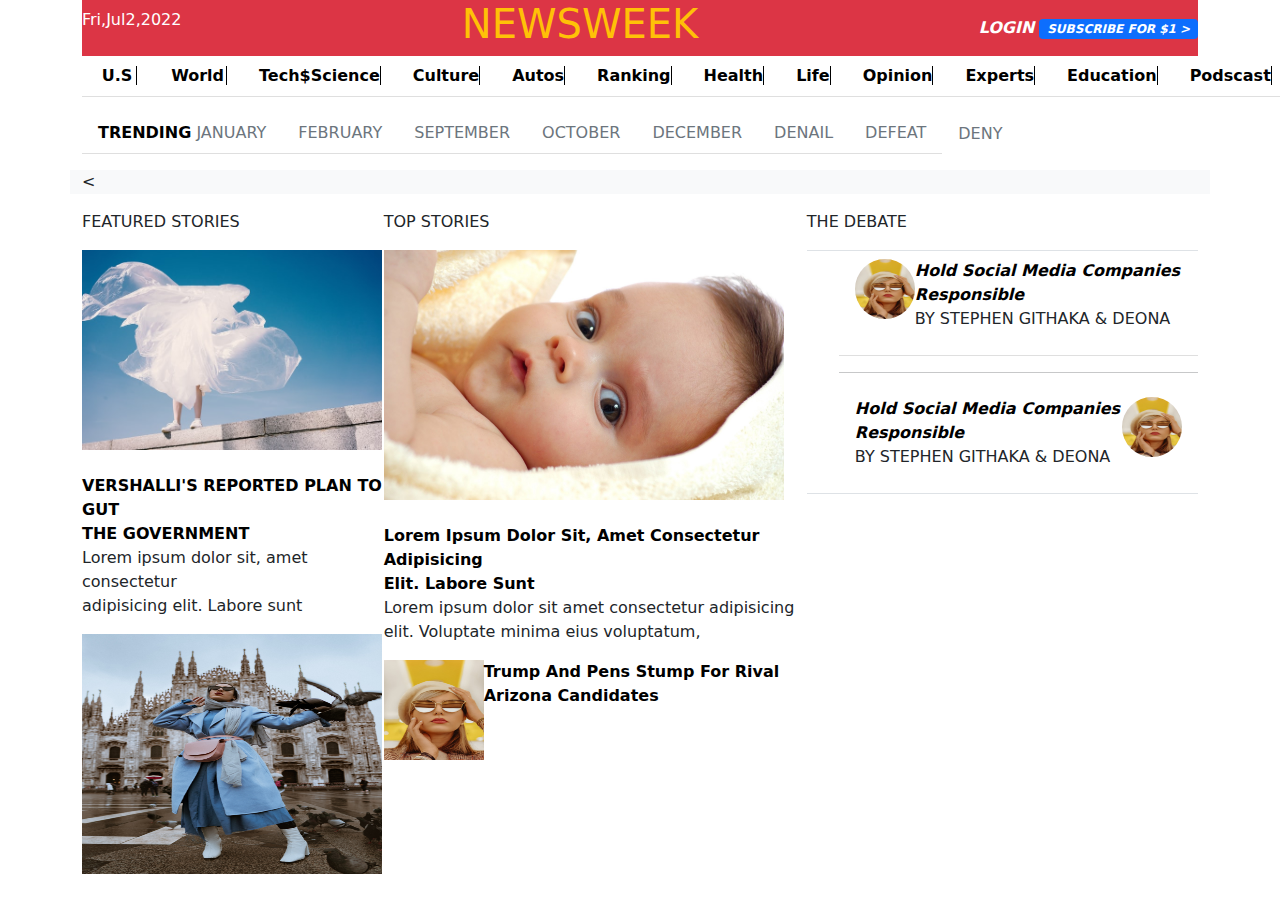
==== bootstrap-5.1.3-dist/index2.html @ 2b14d850 "the newsweek site" ====
<!DOCTYPE html>
<html lang="en">
<head>
    <meta charset="UTF-8">
    <meta http-equiv="X-UA-Compatible" content="IE=edge">
    <meta name="viewport" content="width=device-width, initial-scale=1.0">
    <link rel="stylesheet" href="/bootstrap-5.1.3-dist/css/bootstrap.min.css">
    <link rel="stylesheet" href="/bootstrap-5.1.3-dist/index2.css">
    <title>Document</title>

</head>
<body class="container">

    <div class=" d-flex justify-content-between bg-danger align-items-center h-25 ">   
       <div>   
           <p class="text-white fs-p1">Fri,Jul2,2022</p>
       </div> 
      <div class="text-warning"> <h1 > NEWSWEEK</h1>  </div> 
       <div><a class="text-decoration-none text-white fst-italic fw-bold" href="#">LOGIN</a>
       <SPan class="badge bg-primary fw-bold fst-italic fs-7">SUBSCRIBE FOR $1 ></SPan> </div>
    </div> 
    </div>
    <div class="row">
        <ul class="d-flex list-group-flush">
            <li class="list-group-item">  <a class="text-decoration-none fw-bold text-black " href="" style="border-right: 1px solid; padding: 0 .1cm;" >U.S</a></li>
            <li class="list-group-item"> <a class="text-decoration-none fw-bold text-black"  href=""style="border-right: 1px solid; border: left 1px; padding: 0 2px;" > World</a> </li>
            <li class="list-group-item"><a class="text-decoration-none fw-bold text-black"  href=""style="border-right: 1px solid; border-left:2px solid padding: 0 2cm;" >Tech$Science</a>  </li>
            <li class="list-group-item"> <a class="text-decoration-none fw-bold text-black"  href="" style="border-right: 1px solid; border-left:1px padding: 0 .2cm;"> Culture</a></li>
            <li class="list-group-item"><a class="text-decoration-none fw-bold text-black"  href=""style="border-right: 1px solid;border-left:1px padding: 0 .1cm;" >Autos</a>  </li>
            <li class="list-group-item"> <a class="text-decoration-none fw-bold text-black"  href=""style="border-right: 1px solid; border-left:1px padding: 0 .1cm;" >Ranking</a>  </li>
            <li class="list-group-item"> <a class="text-decoration-none fw-bold text-black"  href="" style="border-right: 1px solid; border-left:1px padding: 0 .1cm;"> Health</a></li>
            <li class="list-group-item"> <a class="text-decoration-none fw-bold text-black"  href=""style="border-right: 1px solid; border-left:1px padding: 0 .1cm;" > Life</a> </li>
            <li class="list-group-item"><a class="text-decoration-none fw-bold text-black"  href="" style="border-right: 1px solid; border-left:1px padding: 0 .1cm;" > Opinion</a> </li>
            <li class="list-group-item"><a class="text-decoration-none fw-bold text-black"  href="" style="border-right: 1px solid;border-left:1px padding: 0 .1cm;" > Experts</a> </li>
            <li class="list-group-item"><a class="text-decoration-none fw-bold text-black"  href="" style="border-right: 1px solid; border-left:1px padding: 0 .1cm;" >Education</a>  </li>
            <li class="list-group-item"> <a class="text-decoration-none fw-bold text-black"  href="" style="border-right: 1px solid; border-left:1px padding: 0 .1cm;" > Podscast</a></li>
            <li class="list-group-item"><a class="text-decoration-none fw-bold text-black"  href="" style="border-right: 1px solid; border-left:1px padding: 0 .1cm;" >Vantage</a>  </li>
        </ul>
    </div>
    <div class="row">
        <ul class="d-flex list-group-flush justify-content-start align-items-center">
            <li class="list-group-item" ><span class="text-black fw-bold text-end">TRENDING</span><a class=" text-decoration-none text-secondary" href=""> 
                 JANUARY</a></li>
            <li class="list-group-item"> <a  class=" text-decoration-none text-secondary" href=""> FEBRUARY</a></li>
            <li class="list-group-item"><a  class=" text-decoration-none text-secondary" href="">SEPTEMBER</a></li>
            <li class="list-group-item"> <a  class=" text-decoration-none text-secondary" href="">OCTOBER</a></li>
            <li class="list-group-item"> <a  class=" text-decoration-none text-secondary" href="">DECEMBER</a></li>
            <li class="list-group-item"> <a  class=" text-decoration-none text-secondary" href="">DENAIL</a></li>
            <li class="list-group-item"> <a  class=" text-decoration-none text-secondary" href="">DEFEAT</a></li>
            <li class="list-group-item"> <a  class=" text-decoration-none text-secondary" href="">DENY</a></li>
        </ul>
       <p class="bg-light">  < </p>
    </div>  
 <div class="d-flex justify-content-evenly align-items-start">
<div >
    <p>FEATURED STORIES </p>
    <div> <img src="/karina-tess-H14pfhlfr24-unsplash.jpg" alt="" class="image-fluid" width="300px"></div>
   <div>
       <br>
       <a class="text-decoration-none text-black fw-bold   " href="">VERSHALLI'S REPORTED PLAN TO GUT <br> THE GOVERNMENT</a>
   <br>
   <p>Lorem ipsum dolor sit, amet consectetur <br> adipisicing elit. Labore sunt </p>
    </div>
    <div>
        <img src="/alexi-romano-CCx6Fz_CmOI-unsplash.jpg" alt=""  class="image-fluid" width="300px"  height="240px" >
    </div>

</div>
<div class="animation-slide-up">
    <p>TOP STORIES</p>
 <div><img src="/R.jpg" alt="" class="image-fluid" width="400px" height="30%" ></div>
 <br>   
 <div>
    <a class="text-decoration-none text-black fw-bolder  " href="">Lorem Ipsum Dolor Sit, Amet Consectetur  Adipisicing <br> Elit. Labore Sunt</a>
    <p>Lorem ipsum dolor sit amet consectetur adipisicing <br> elit. Voluptate minima eius voluptatum,</p>
    </div>
    <div >
        <div><img src="/omid-armin-PmB5Uo9dUk4-unsplash.jpg" alt="" class="image-fluid float-start"width="100px" height="100px"></div>
        <div>
            <a class="text-decoration-none fw-bold text-black text-capitalize  text-end" href="">trump and pens stump for rival arizona candidates</a>
        </div>
    </div>
</div>
<div>
    <p>THE DEBATE</p>
    <div >
        <ul class=" list-group-flush border-top border-bottom">
            <li class="list-group-item">
                <div>
                <img src="/omid-armin-PmB5Uo9dUk4-unsplash.jpg" alt="" 
                class="image-fluid rounded-circle float-start" width="60px" height="60px">
            </div>
        <div>
                    <a class="  text-decoration-none text-black fw-bold fst-italic text-end  " href="">Hold Social Media Companies Responsible</a>
            <p>BY STEPHEN GITHAKA & DEONA </p>
             </div>
    </li>
    <hr>
    <li class="list-group-item">
        <div>
            <img src="/omid-armin-PmB5Uo9dUk4-unsplash.jpg" alt="" 
            class="image-fluid rounded-circle float-end" width="60px" height="60px">
        </div>
    <div>
      <a class="  text-decoration-none text-black fw-bold fst-italic text-start " href="">Hold Social Media Companies Responsible</a>
        <p>BY STEPHEN GITHAKA & DEONA </p>
        </div>
    </li>
        </ul> 
    </div>
</div>
    </div>
</body>
</html>
---- bootstrap-5.1.3-dist/index2.css ----

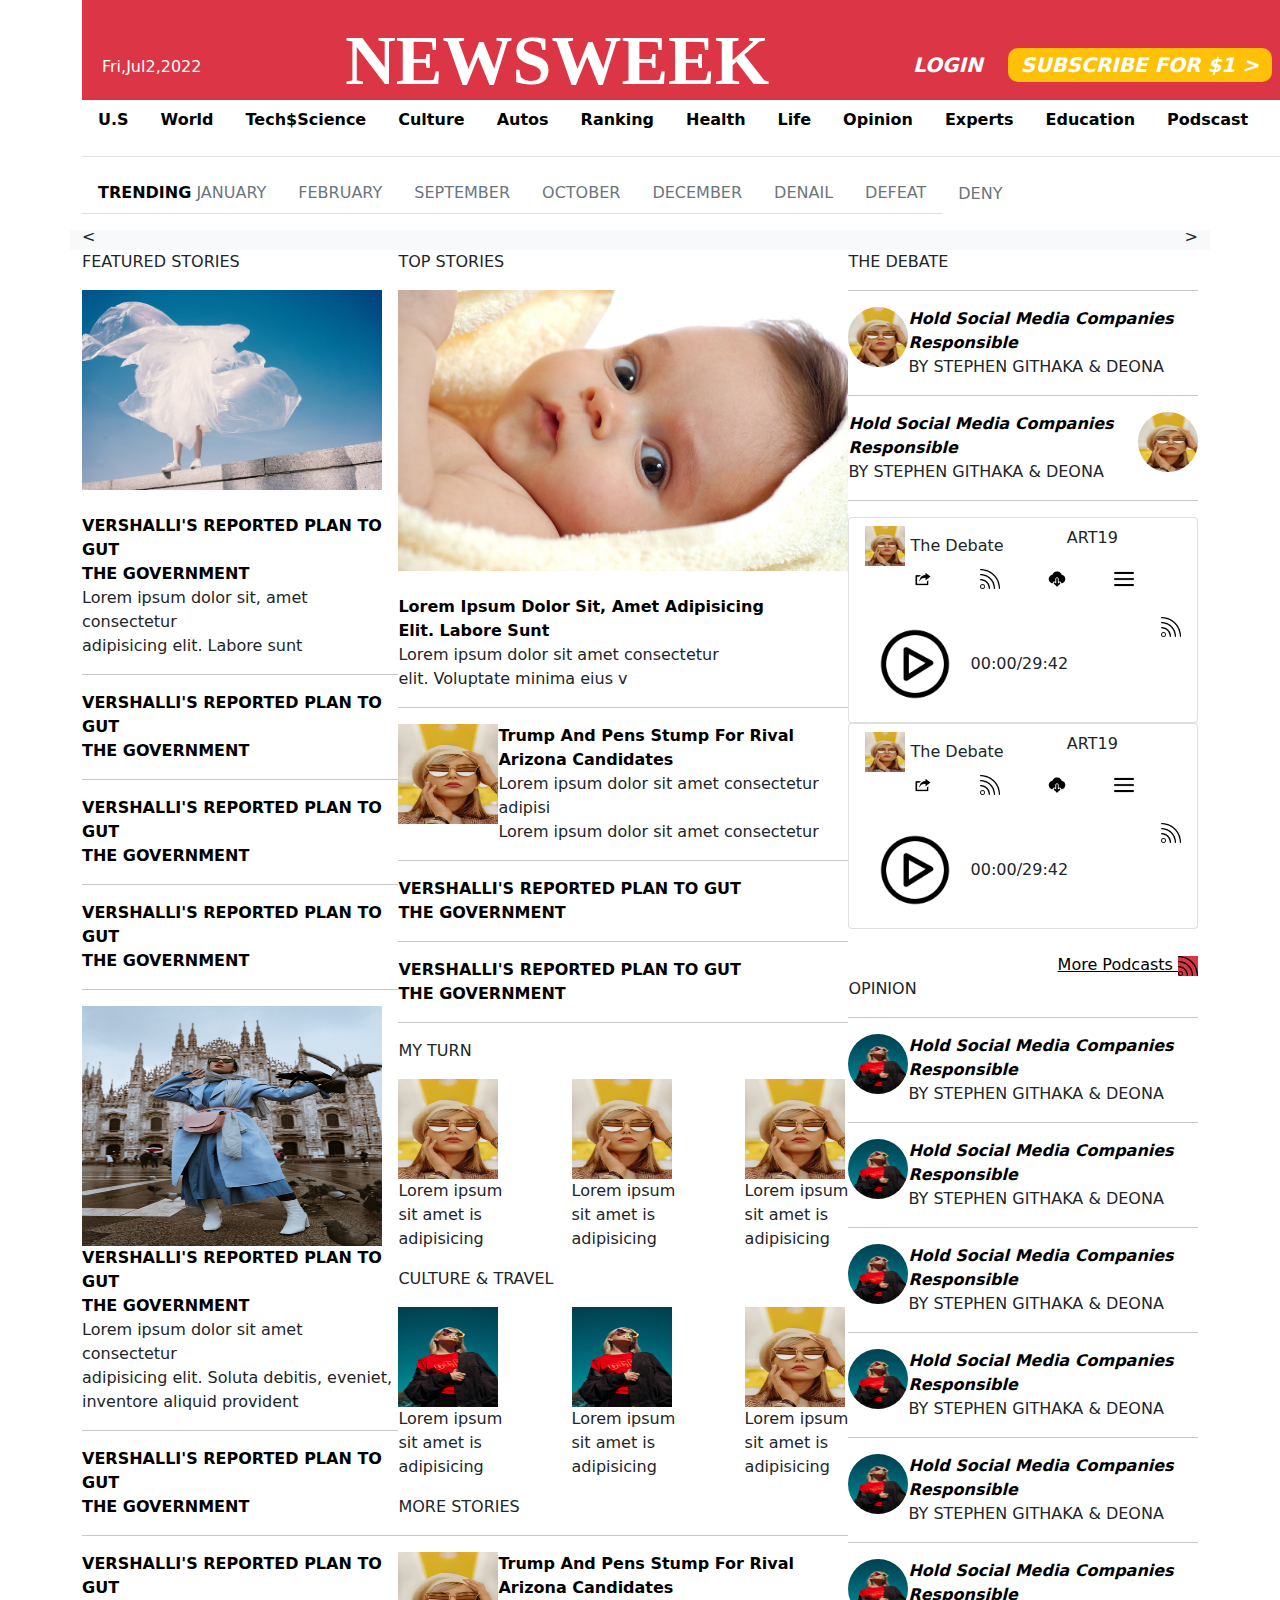
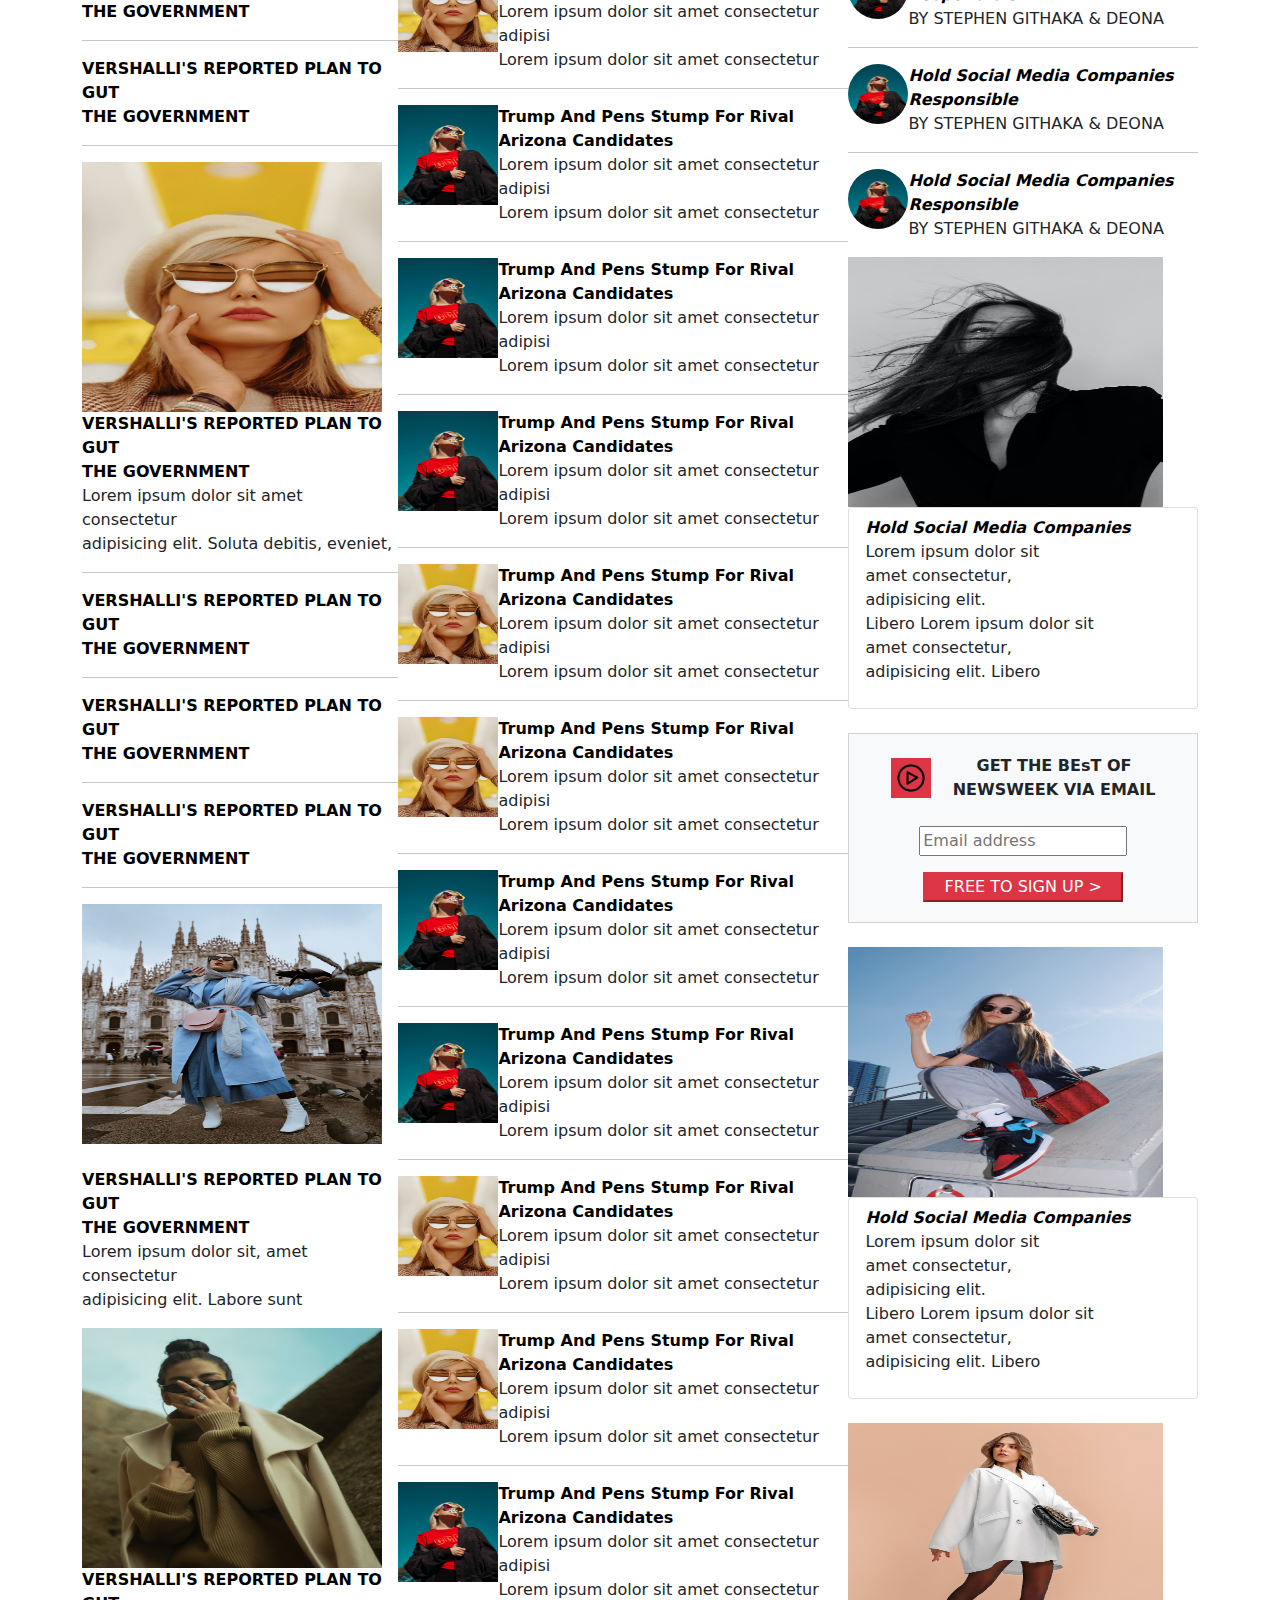
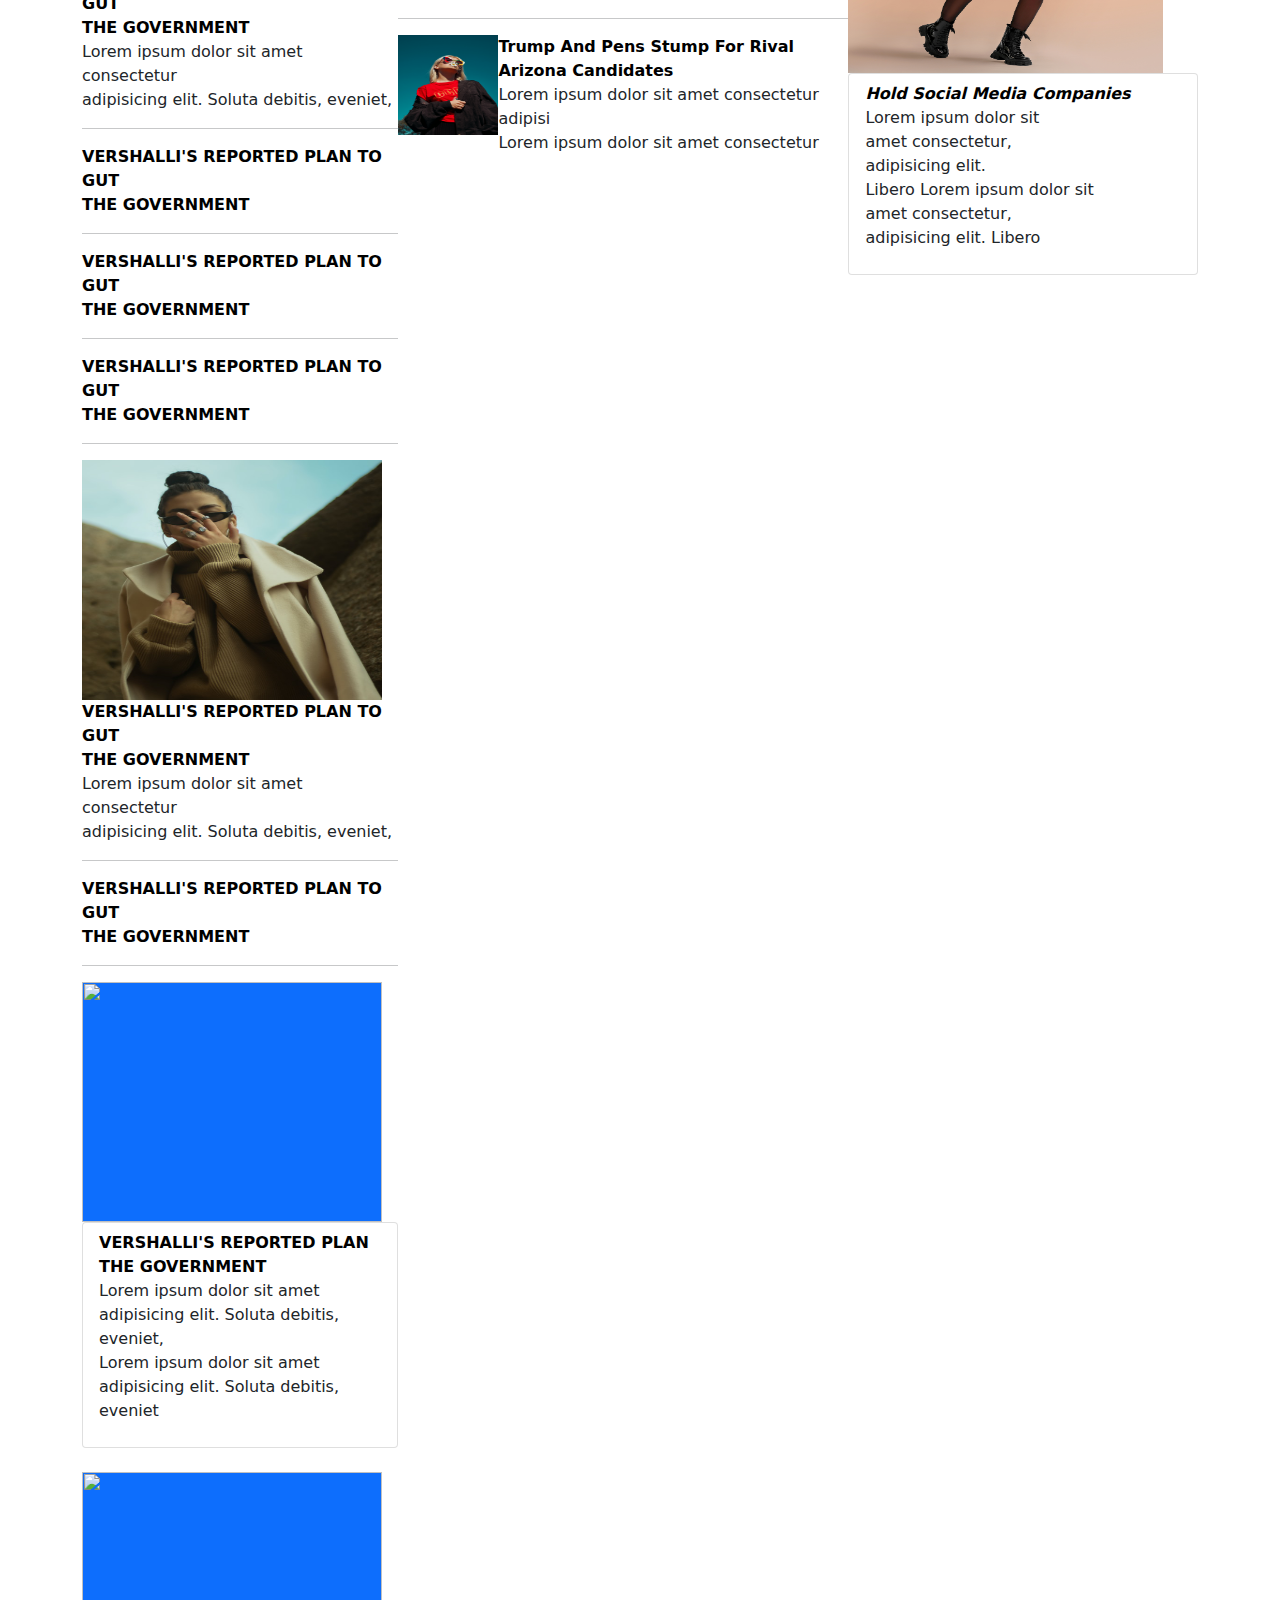
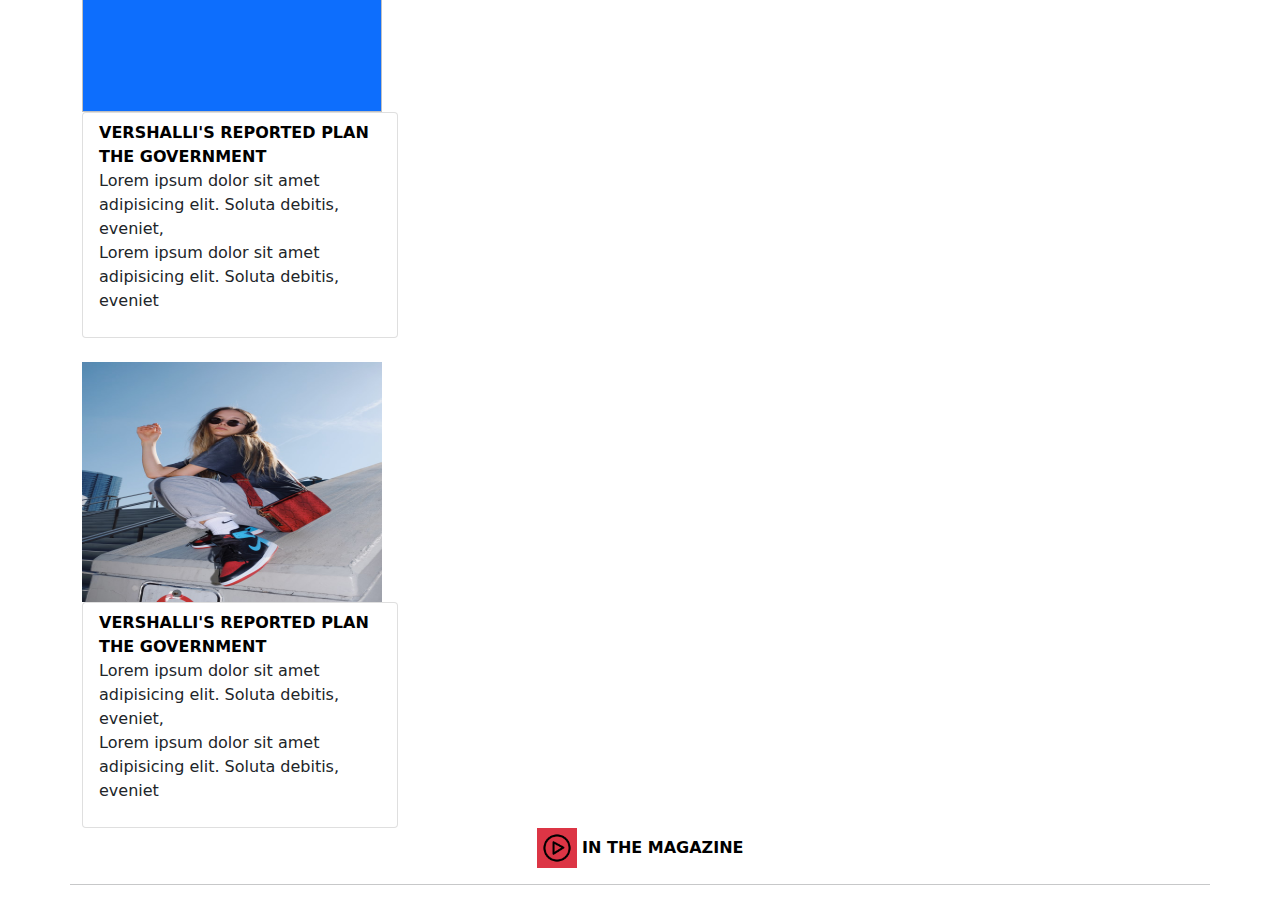
==== commit 47d9432e: "a news week website" ====
--- a/bootstrap-5.1.3-dist/index2.html
+++ b/bootstrap-5.1.3-dist/index2.html
@@ -11,30 +11,32 @@
 </head>
 <body class="container">
 
-    <div class=" d-flex justify-content-between bg-danger align-items-center h-25 ">   
-       <div>   
-           <p class="text-white fs-p1">Fri,Jul2,2022</p>
+    <div class=" d-flex justify-content-between bg-danger align-items-center sticky-top" style=" height: 100px;  padding-top: 30px; padding-right: 20px; padding-left: 20px; width: 1210px;">   
+       <div >   
+           <p class="text-white fs-p1" style="padding-top: 20px;">Fri,Jul2,2022 </p>
        </div> 
-      <div class="text-warning"> <h1 > NEWSWEEK</h1>  </div> 
-       <div><a class="text-decoration-none text-white fst-italic fw-bold" href="#">LOGIN</a>
-       <SPan class="badge bg-primary fw-bold fst-italic fs-7">SUBSCRIBE FOR $1 ></SPan> </div>
+      <div class="text-white "   > <h1 style="font-size: 70px; font-family:'Times New Roman', Times, serif;font-weight:bolder; " > NEWSWEEK</h1>  </div> 
+       <div><a class="text-decoration-none text-white fst-italic fw-bold"  style="padding-right: 20px; font-size: 20px;" href="#">LOGIN</a>
+       <SPan class="badge bg-warning fw-bold fst-italic fs-7" style="border-radius: 10px; font-size: 20px;"  >SUBSCRIBE FOR $1  ></SPan> </div>
     </div> 
     </div>
     <div class="row">
         <ul class="d-flex list-group-flush">
-            <li class="list-group-item">  <a class="text-decoration-none fw-bold text-black " href="" style="border-right: 1px solid; padding: 0 .1cm;" >U.S</a></li>
-            <li class="list-group-item"> <a class="text-decoration-none fw-bold text-black"  href=""style="border-right: 1px solid; border: left 1px; padding: 0 2px;" > World</a> </li>
-            <li class="list-group-item"><a class="text-decoration-none fw-bold text-black"  href=""style="border-right: 1px solid; border-left:2px solid padding: 0 2cm;" >Tech$Science</a>  </li>
-            <li class="list-group-item"> <a class="text-decoration-none fw-bold text-black"  href="" style="border-right: 1px solid; border-left:1px padding: 0 .2cm;"> Culture</a></li>
-            <li class="list-group-item"><a class="text-decoration-none fw-bold text-black"  href=""style="border-right: 1px solid;border-left:1px padding: 0 .1cm;" >Autos</a>  </li>
-            <li class="list-group-item"> <a class="text-decoration-none fw-bold text-black"  href=""style="border-right: 1px solid; border-left:1px padding: 0 .1cm;" >Ranking</a>  </li>
-            <li class="list-group-item"> <a class="text-decoration-none fw-bold text-black"  href="" style="border-right: 1px solid; border-left:1px padding: 0 .1cm;"> Health</a></li>
-            <li class="list-group-item"> <a class="text-decoration-none fw-bold text-black"  href=""style="border-right: 1px solid; border-left:1px padding: 0 .1cm;" > Life</a> </li>
-            <li class="list-group-item"><a class="text-decoration-none fw-bold text-black"  href="" style="border-right: 1px solid; border-left:1px padding: 0 .1cm;" > Opinion</a> </li>
-            <li class="list-group-item"><a class="text-decoration-none fw-bold text-black"  href="" style="border-right: 1px solid;border-left:1px padding: 0 .1cm;" > Experts</a> </li>
-            <li class="list-group-item"><a class="text-decoration-none fw-bold text-black"  href="" style="border-right: 1px solid; border-left:1px padding: 0 .1cm;" >Education</a>  </li>
-            <li class="list-group-item"> <a class="text-decoration-none fw-bold text-black"  href="" style="border-right: 1px solid; border-left:1px padding: 0 .1cm;" > Podscast</a></li>
-            <li class="list-group-item"><a class="text-decoration-none fw-bold text-black"  href="" style="border-right: 1px solid; border-left:1px padding: 0 .1cm;" >Vantage</a>  </li>
+            <li class="list-group-item">  <a class="text-decoration-none fw-bold text-black " href="" >U.S</a></li>
+            <li class="list-group-item"> <a class="text-decoration-none fw-bold text-black"  href="" > World </a> </li>
+            <li class="list-group-item"><a class="text-decoration-none fw-bold text-black"  href="" >Tech$Science</a>  </li>
+            <li class="list-group-item"> <a class="text-decoration-none fw-bold text-black"  href=""> Culture</a></li>
+            <li class="list-group-item"><a class="text-decoration-none fw-bold text-black"  href="">Autos</a>  </li>
+            <li class="list-group-item"> <a class="text-decoration-none fw-bold text-black"  href="">Ranking</a>  </li>
+            <li class="list-group-item"> <a class="text-decoration-none fw-bold text-black"  href="" > Health</a></li>
+            <li class="list-group-item"> <a class="text-decoration-none fw-bold text-black"  href=""> Life</a> </li>
+            <li class="list-group-item"><a class="text-decoration-none fw-bold text-black"  href=""> Opinion</a> </li>
+            <li class="list-group-item"><a class="text-decoration-none fw-bold text-black"  href=""> Experts</a> </li>
+            <li class="list-group-item"><a class="text-decoration-none fw-bold text-black"  href="">Education</a>  </li>
+            <li class="list-group-item"> <a class="text-decoration-none fw-bold text-black"  href="" > Podscast</a></li>
+            <li class="list-group-item"><a class="text-decoration-none fw-bold text-black"  href="">Vantage</a>  </li>
+        <li  class="list-group-item"> <p>Search </p> </li>
+        <li> <img src="" alt=""> </li>
         </ul>
     </div>
     <div class="row">
@@ -49,9 +51,12 @@
             <li class="list-group-item"> <a  class=" text-decoration-none text-secondary" href="">DEFEAT</a></li>
             <li class="list-group-item"> <a  class=" text-decoration-none text-secondary" href="">DENY</a></li>
         </ul>
-       <p class="bg-light">  < </p>
-    </div>  
- <div class="d-flex justify-content-evenly align-items-start">
+        <div  class="bg-light d-flex justify-content-between align-items-center" style="height: 20px; padding-top: 10px;">
+            <p>  < </p>
+            <p> > </p>
+        </div>
+        
+ <div class="d-flex justify-content-between align-items-start" style="width: 1210px;">
 <div >
     <p>FEATURED STORIES </p>
     <div> <img src="/karina-tess-H14pfhlfr24-unsplash.jpg" alt="" class="image-fluid" width="300px"></div>
@@ -61,43 +66,301 @@
    <br>
    <p>Lorem ipsum dolor sit, amet consectetur <br> adipisicing elit. Labore sunt </p>
     </div>
+    
+    <div>
+       <hr> <a class="text-decoration-none text-black fw-bold   " href="">VERSHALLI'S REPORTED PLAN TO GUT <br> THE GOVERNMENT</a><br><hr>
+        <a class="text-decoration-none text-black fw-bold   " href="">VERSHALLI'S REPORTED PLAN TO GUT <br> THE GOVERNMENT</a><br><hr>
+        <a class="text-decoration-none text-black fw-bold   " href="">VERSHALLI'S REPORTED PLAN TO GUT <br> THE GOVERNMENT</a><hr>
+ </div>
     <div>
         <img src="/alexi-romano-CCx6Fz_CmOI-unsplash.jpg" alt=""  class="image-fluid" width="300px"  height="240px" >
-    </div>
-
-</div>
+     <br>
+     
+ <a class="text-decoration-none text-black fw-bold text-capitalize   " href="">VERSHALLI'S REPORTED PLAN TO GUT <br> THE GOVERNMENT</a>
+     
+ <p>Lorem ipsum dolor sit amet consectetur <br>  adipisicing elit. Soluta
+     debitis, eveniet, <br> inventore aliquid provident  </p><hr>
+     <a class="text-decoration-none text-black fw-bold text-capitalize   " href="">VERSHALLI'S REPORTED PLAN TO GUT <br> THE GOVERNMENT</a> <hr>
+     <a class="text-decoration-none text-black fw-bold text-capitalize   " href="">VERSHALLI'S REPORTED PLAN TO GUT <br> THE GOVERNMENT</a><hr>
+     <a class="text-decoration-none text-black fw-bold text-capitalize   " href="">VERSHALLI'S REPORTED PLAN TO GUT <br> THE GOVERNMENT</a><hr>
+     </div>
+     <div>
+        <img  src="/omid-armin-PmB5Uo9dUk4-unsplash.jpg" alt="" width="300px" height="250px"> 
+        <br>
+     
+        <a class="text-decoration-none text-black fw-bold text-capitalize   " href="">VERSHALLI'S REPORTED PLAN TO GUT <br> THE GOVERNMENT</a>
+            
+        <p>Lorem ipsum dolor sit amet consectetur <br>  adipisicing elit. Soluta
+            debitis, eveniet,</p><hr>
+            <a class="text-decoration-none text-black fw-bold text-capitalize   " href="">VERSHALLI'S REPORTED PLAN TO GUT <br> THE GOVERNMENT</a> <hr>
+            <a class="text-decoration-none text-black fw-bold text-capitalize   " href="">VERSHALLI'S REPORTED PLAN TO GUT <br> THE GOVERNMENT</a><hr>
+            <a class="text-decoration-none text-black fw-bold text-capitalize   " href="">VERSHALLI'S REPORTED PLAN TO GUT <br> THE GOVERNMENT</a><hr>
+            </div>
+            <div>
+                <img src="/alexi-romano-CCx6Fz_CmOI-unsplash.jpg" alt=""  class="image-fluid" width="300px"  height="240px" >
+                <div>
+                    <br>
+                    <a class="text-decoration-none text-black fw-bold   " href="">VERSHALLI'S REPORTED PLAN TO GUT <br> THE GOVERNMENT</a>
+                <br>
+                <p>Lorem ipsum dolor sit, amet consectetur <br> adipisicing elit. Labore sunt </p>
+                 </div>
+                <div>
+                 <img src="/mohamadreza-khashai-ziubUDopHmc-unsplash.jpg" alt=""  class="image-fluid" width="300px"  height="240px" >
+                 <br>
+     
+                 <a class="text-decoration-none text-black fw-bold text-capitalize   " href="">VERSHALLI'S REPORTED PLAN TO GUT <br> THE GOVERNMENT</a>
+                     
+                 <p>Lorem ipsum dolor sit amet consectetur <br>  adipisicing elit. Soluta
+                     debitis, eveniet,</p><hr>
+                     <a class="text-decoration-none text-black fw-bold text-capitalize   " href="">VERSHALLI'S REPORTED PLAN TO GUT <br> THE GOVERNMENT</a> <hr>
+                     <a class="text-decoration-none text-black fw-bold text-capitalize   " href="">VERSHALLI'S REPORTED PLAN TO GUT <br> THE GOVERNMENT</a><hr>
+                     <a class="text-decoration-none text-black fw-bold text-capitalize   " href="">VERSHALLI'S REPORTED PLAN TO GUT <br> THE GOVERNMENT</a><hr>
+                     
+                </div>
+                <img src="/mohamadreza-khashai-ziubUDopHmc-unsplash.jpg" alt=""  class="image-fluid" width="300px"  height="240px" >
+                <br>
+    
+                <a class="text-decoration-none text-black fw-bold text-capitalize   " href="">VERSHALLI'S REPORTED PLAN TO GUT <br> THE GOVERNMENT</a>
+                    
+                <p>Lorem ipsum dolor sit amet consectetur <br>  adipisicing elit. Soluta
+                    debitis, eveniet,</p><hr>
+                    <a class="text-decoration-none text-black fw-bold text-capitalize   " href="">VERSHALLI'S REPORTED PLAN TO GUT <br> THE GOVERNMENT</a> <hr>
+                 
+                    <div>
+                        <img class="bg-primary" src="/alexandru-zdrobau-juESZxMhtXk-unsplash.jpg" alt=""width="300px" height="240px">
+                      <ul class="list-group">
+                          <li  class="list-group-item">
+                            <a class="text-decoration-none text-black fw-bold text-capitalize   " href="">VERSHALLI'S REPORTED PLAN <br> THE GOVERNMENT</a>
+                    
+                <p>Lorem ipsum dolor sit amet  <br>  adipisicing elit. Soluta
+                    debitis, eveniet,
+                   <br>   Lorem ipsum dolor sit amet <br>  adipisicing elit. Soluta
+                    debitis, eveniet</p>
+                   
+                        </li>
+                    </ul> 
+                        
+                    </div> <br>
+                    <div>
+                        <img class="bg-primary" src="" alt=""width="300px" height="240px">
+                      <ul class="list-group">
+                          <li  class="list-group-item">
+                            <a class="text-decoration-none text-black fw-bold text-capitalize   " href="">VERSHALLI'S REPORTED PLAN <br> THE GOVERNMENT</a>
+                    
+                <p>Lorem ipsum dolor sit amet  <br>  adipisicing elit. Soluta
+                    debitis, eveniet,
+                   <br>   Lorem ipsum dolor sit amet <br>  adipisicing elit. Soluta
+                    debitis, eveniet</p>
+                   
+                        </li>
+                    </ul> 
+                         </div><br>
+                         <div>
+                            <img class="image-fluid" src="/mike-von-YsiSAp3ccvk-unsplash.jpg" alt=""width="300px" height="240px">
+                          <ul class="list-group">
+                              <li  class="list-group-item">
+                                <a class="text-decoration-none text-black fw-bold text-capitalize   " href="">VERSHALLI'S REPORTED PLAN <br> THE GOVERNMENT</a>
+                        
+                    <p>Lorem ipsum dolor sit amet  <br>  adipisicing elit. Soluta
+                        debitis, eveniet,
+                       <br>   Lorem ipsum dolor sit amet <br>  adipisicing elit. Soluta
+                        debitis, eveniet</p>
+                       
+                            </li>
+                        </ul> 
+                             </div>
+
+
+    </div>
+</div>
+
 <div class="animation-slide-up">
     <p>TOP STORIES</p>
- <div><img src="/R.jpg" alt="" class="image-fluid" width="400px" height="30%" ></div>
+ <div><img src="/R.jpg" alt="" class="image-fluid" width="450px" height="30%" ></div>
  <br>   
  <div>
-    <a class="text-decoration-none text-black fw-bolder  " href="">Lorem Ipsum Dolor Sit, Amet Consectetur  Adipisicing <br> Elit. Labore Sunt</a>
-    <p>Lorem ipsum dolor sit amet consectetur adipisicing <br> elit. Voluptate minima eius voluptatum,</p>
-    </div>
-    <div >
+    <a class="text-decoration-none text-black fw-bolder  " href="">Lorem Ipsum Dolor Sit, Amet  Adipisicing <br> Elit. Labore Sunt</a>
+    <p>Lorem ipsum dolor sit amet consectetur  <br> elit. Voluptate minima eius v</p>
+    <hr>
+</div>
+    <div>
         <div><img src="/omid-armin-PmB5Uo9dUk4-unsplash.jpg" alt="" class="image-fluid float-start"width="100px" height="100px"></div>
         <div>
             <a class="text-decoration-none fw-bold text-black text-capitalize  text-end" href="">trump and pens stump for rival arizona candidates</a>
-        </div>
-    </div>
+        
+        <p>Lorem ipsum dolor sit amet consectetur adipisi <br> Lorem ipsum dolor sit amet consectetur </p>
+    </div>
+    </div>
+    <div>
+        <hr> <a class="text-decoration-none text-black fw-bold   " href="">VERSHALLI'S REPORTED PLAN TO GUT <br> THE GOVERNMENT</a>
+        <hr> <a class="text-decoration-none text-black fw-bold " href="">VERSHALLI'S REPORTED PLAN TO GUT <br> THE GOVERNMENT</a> <hr>
+   
+    </div>
+    <div>
+<p>MY TURN</p>
+<div class="d-flex justify-content-between align-items-center">
+<div>
+    <img src="/omid-armin-PmB5Uo9dUk4-unsplash.jpg" alt="" width="100px" height="100px">
+    <p>Lorem ipsum  <br> sit amet is <br> adipisicing</p>
+</div>
+<div>
+    <img src="/omid-armin-PmB5Uo9dUk4-unsplash.jpg" alt=""width="100px" height="100px">
+    <p>Lorem ipsum  <br> sit amet is <br> adipisicing</p>
+</div>
+<div><img src="/omid-armin-PmB5Uo9dUk4-unsplash.jpg" alt="" width="100px" height="100px">
+    <p>Lorem ipsum <br>  sit amet is <br> adipisicing</p>
+</div>
+</div>
+    </div>
+    <div>
+        <p> CULTURE & TRAVEL</p>
+        <div class="d-flex justify-content-between align-items-center">
+        <div>
+            <img src="/katsiaryna-endruszkiewicz-BteCp6aq4GI-unsplash.jpg" alt="" width="100px" height="100px">
+            <p>Lorem ipsum  <br> sit amet is <br> adipisicing</p>
+        </div>
+        <div>
+            <img src="/katsiaryna-endruszkiewicz-BteCp6aq4GI-unsplash.jpg" alt=""width="100px" height="100px">
+            <p>Lorem ipsum  <br> sit amet is <br> adipisicing</p>
+        </div>
+        <div><img src="/omid-armin-PmB5Uo9dUk4-unsplash.jpg" alt="" width="100px" height="100px">
+            <p>Lorem ipsum <br>  sit amet is <br> adipisicing</p>
+        </div>
+        </div>
+        <div>
+            <p>MORE STORIES</p>
+<hr>
+            <div>
+                <div><img src="/omid-armin-PmB5Uo9dUk4-unsplash.jpg" alt="" class="image-fluid float-start"width="100px" height="100px"></div>
+                <div>
+                    <a class="text-decoration-none fw-bold text-black text-capitalize  text-end" href="">trump and pens stump for rival arizona candidates</a>
+                
+                <p>Lorem ipsum dolor sit amet consectetur adipisi <br> Lorem ipsum dolor sit amet consectetur </p>
+            </div>
+            </div>
+            <hr>
+            <div>
+                <div><img src="/katsiaryna-endruszkiewicz-BteCp6aq4GI-unsplash.jpg" alt="" class="image-fluid float-start"width="100px" height="100px"></div>
+                <div>
+                    <a class="text-decoration-none fw-bold text-black text-capitalize  text-end" href="">trump and pens stump for rival arizona candidates</a>
+                
+                <p>Lorem ipsum dolor sit amet consectetur adipisi <br> Lorem ipsum dolor sit amet consectetur </p>
+            </div>
+           </div>
+           <hr>
+           <div>
+               <div><img src="/katsiaryna-endruszkiewicz-BteCp6aq4GI-unsplash.jpg" alt="" class="image-fluid float-start"width="100px" height="100px"></div>
+               <div>
+                   <a class="text-decoration-none fw-bold text-black text-capitalize  text-end" href="">trump and pens stump for rival arizona candidates</a>
+               
+               <p>Lorem ipsum dolor sit amet consectetur adipisi <br> Lorem ipsum dolor sit amet consectetur </p>
+           </div>
+           </div>
+           <hr>
+           <div>
+               <div><img src="/katsiaryna-endruszkiewicz-BteCp6aq4GI-unsplash.jpg" alt="" class="image-fluid float-start"width="100px" height="100px"></div>
+               <div>
+                   <a class="text-decoration-none fw-bold text-black text-capitalize  text-end" href="">trump and pens stump for rival arizona candidates</a>
+               
+               <p>Lorem ipsum dolor sit amet consectetur adipisi <br> Lorem ipsum dolor sit amet consectetur </p>
+           </div>
+           </div>
+
+
+           <hr>
+            <div>
+                <div><img src="/omid-armin-PmB5Uo9dUk4-unsplash.jpg" alt="" class="image-fluid float-start"width="100px" height="100px"></div>
+                <div>
+                    <a class="text-decoration-none fw-bold text-black text-capitalize  text-end" href="">trump and pens stump for rival arizona candidates</a>
+                
+                <p>Lorem ipsum dolor sit amet consectetur adipisi <br> Lorem ipsum dolor sit amet consectetur </p>
+            </div>
+            </div>
+            <hr>
+            <div>
+                <div><img src="/omid-armin-PmB5Uo9dUk4-unsplash.jpg" alt="" class="image-fluid float-start"width="100px" height="100px"></div>
+                <div>
+                    <a class="text-decoration-none fw-bold text-black text-capitalize  text-end" href="">trump and pens stump for rival arizona candidates</a>
+                
+                <p>Lorem ipsum dolor sit amet consectetur adipisi <br> Lorem ipsum dolor sit amet consectetur </p>
+            </div>
+            <hr>
+            <div>
+                <div><img src="/katsiaryna-endruszkiewicz-BteCp6aq4GI-unsplash.jpg" alt="" class="image-fluid float-start"width="100px" height="100px"></div>
+                <div>
+                    <a class="text-decoration-none fw-bold text-black text-capitalize  text-end" href="">trump and pens stump for rival arizona candidates</a>
+                
+                <p>Lorem ipsum dolor sit amet consectetur adipisi <br> Lorem ipsum dolor sit amet consectetur </p>
+            </div>
+            </div>
+            <hr>
+            <div>
+                <div><img src="/katsiaryna-endruszkiewicz-BteCp6aq4GI-unsplash.jpg" alt="" class="image-fluid float-start"width="100px" height="100px"></div>
+                <div>
+                    <a class="text-decoration-none fw-bold text-black text-capitalize  text-end" href="">trump and pens stump for rival arizona candidates</a>
+                
+                <p>Lorem ipsum dolor sit amet consectetur adipisi <br> Lorem ipsum dolor sit amet consectetur </p>
+            </div>
+            </div>
+            <hr>
+            <div>
+                <div><img src="/omid-armin-PmB5Uo9dUk4-unsplash.jpg" alt="" class="image-fluid float-start"width="100px" height="100px"></div>
+                <div>
+                    <a class="text-decoration-none fw-bold text-black text-capitalize  text-end" href="">trump and pens stump for rival arizona candidates</a>
+                
+                <p>Lorem ipsum dolor sit amet consectetur adipisi <br> Lorem ipsum dolor sit amet consectetur </p>
+            </div>
+            </div>
+            <hr>
+            <div>
+                <div><img src="/omid-armin-PmB5Uo9dUk4-unsplash.jpg" alt="" class="image-fluid float-start"width="100px" height="100px"></div>
+                <div>
+                    <a class="text-decoration-none fw-bold text-black text-capitalize  text-end" href="">trump and pens stump for rival arizona candidates</a>
+                
+                <p>Lorem ipsum dolor sit amet consectetur adipisi <br> Lorem ipsum dolor sit amet consectetur </p>
+            </div>
+            </div>
+            <hr>
+            <div>
+                <div><img src="/katsiaryna-endruszkiewicz-BteCp6aq4GI-unsplash.jpg" alt="" class="image-fluid float-start"width="100px" height="100px"></div>
+                <div>
+                    <a class="text-decoration-none fw-bold text-black text-capitalize  text-end" href="">trump and pens stump for rival arizona candidates</a>
+                
+                <p>Lorem ipsum dolor sit amet consectetur adipisi <br> Lorem ipsum dolor sit amet consectetur </p>
+            </div>
+            </div>
+            <hr>
+            <div>
+                <div><img src="/katsiaryna-endruszkiewicz-BteCp6aq4GI-unsplash.jpg" alt="" class="image-fluid float-start"width="100px" height="100px"></div>
+                <div>
+                    <a class="text-decoration-none fw-bold text-black text-capitalize  text-end" href="">trump and pens stump for rival arizona candidates</a>
+                
+                <p>Lorem ipsum dolor sit amet consectetur adipisi <br> Lorem ipsum dolor sit amet consectetur </p>
+            </div>
+            </div>
+ </div>
+        </div>
+
+
+
+ </div>
 </div>
 <div>
     <p>THE DEBATE</p>
-    <div >
-        <ul class=" list-group-flush border-top border-bottom">
-            <li class="list-group-item">
-                <div>
+    <div>   
+                <div>
+                    <hr sieze="14">
                 <img src="/omid-armin-PmB5Uo9dUk4-unsplash.jpg" alt="" 
                 class="image-fluid rounded-circle float-start" width="60px" height="60px">
             </div>
         <div>
                     <a class="  text-decoration-none text-black fw-bold fst-italic text-end  " href="">Hold Social Media Companies Responsible</a>
             <p>BY STEPHEN GITHAKA & DEONA </p>
-             </div>
-    </li>
-    <hr>
-    <li class="list-group-item">
-        <div>
+        </div>
+        
+             <hr> 
+        
+  <div>   
             <img src="/omid-armin-PmB5Uo9dUk4-unsplash.jpg" alt="" 
             class="image-fluid rounded-circle float-end" width="60px" height="60px">
         </div>
@@ -105,10 +368,205 @@
       <a class="  text-decoration-none text-black fw-bold fst-italic text-start " href="">Hold Social Media Companies Responsible</a>
         <p>BY STEPHEN GITHAKA & DEONA </p>
         </div>
-    </li>
-        </ul> 
-    </div>
-</div>
-    </div>
+    </div>
+    <hr>
+    
+<div>
+    <ul class="list-group">
+        <li class="list-group-item">
+             <div class="d-flex justify-content-between">
+            <div>    <img  src="/omid-armin-PmB5Uo9dUk4-unsplash.jpg" width="40px" height="40px" alt="">
+                <span>The Debate</span></div>
+                <div>
+                    <P>ART19</P>
+                </div>
+                <br>
+            </div>
+            <div class="d-flex justify-content-evenly align-items-center">
+                <div><img src="/Icons/share.png" width="20px" alt=""></div>
+                <div><img src="/Icons/wifi.png" width="20px"    alt=""></div>
+                <div><img src="/Icons/download-from-cloud.png" width="20px"  alt=""></div>
+                <div><img src="/Icons/menu.png" width="20px"  alt=""></div>
+            </div>
+            <br>
+            <div>
+                <div class="float-start">    <img src="/Icons/player.png" width="100px" height="" alt="">
+                    <span class="">00:00/29:42</span></div>
+                    <div class="float-end">
+                        <P><img src="/Icons/wifi.png" width="20px" alt=""></P>
+                    </div>
+ </li>
+</ul> 
+</div>
+<div>
+        <ul class="list-group">
+            <li class="list-group-item">
+                 <div class="d-flex justify-content-between">
+                <div>    <img  src="/omid-armin-PmB5Uo9dUk4-unsplash.jpg" width="40px" height="40px" alt="">
+                    <span>The Debate</span></div>
+                    <div>
+                        <P>ART19</P>
+                    </div>
+                    <br>
+                </div>
+                <div class="d-flex justify-content-evenly align-items-center">
+                    <div><img src="/Icons/share.png" width="20px" alt=""></div>
+                    <div><img src="/Icons/wifi.png" width="20px"    alt=""></div>
+                    <div><img src="/Icons/download-from-cloud.png" width="20px"  alt=""></div>
+                    <div><img src="/Icons/menu.png" width="20px"  alt=""></div>
+                </div>
+                <br>
+                <div>
+                    <div class="float-start">    <img src="/Icons/player.png" width="100px" height="" alt="">
+                        <span class="">00:00/29:42</span></div>
+                        <div class="float-end">
+                            <P><img src="/Icons/wifi.png" width="20px" alt=""></P>
+                        </div>
+     </li>
+    </ul> 
+        </div>
+<br>
+<a  href="" class="text-black float-end"> More Podcasts  <span><img class="bg-danger" src="/Icons/wifi.png" width="20px" alt=""></span></a>
+<br>
+<div>
+    <p>OPINION</p>
+
+</div>
+<div>
+    <hr sieze="14">
+<img src="/katsiaryna-endruszkiewicz-BteCp6aq4GI-unsplash.jpg" alt="" 
+class="image-fluid rounded-circle float-start" width="60px" height="60px">
+</div>
+<div>
+    <a class="  text-decoration-none text-black fw-bold fst-italic text-end  " href="">Hold Social Media Companies Responsible</a>
+<p>BY STEPHEN GITHAKA & DEONA </p>
+</div>
+
+<div>
+    <hr sieze="14">
+<img src="/katsiaryna-endruszkiewicz-BteCp6aq4GI-unsplash.jpg" alt="" 
+class="image-fluid rounded-circle float-start" width="60px" height="60px">
+</div>
+<div>
+    <a class="  text-decoration-none text-black fw-bold fst-italic text-end  " href="">Hold Social Media Companies Responsible</a>
+<p>BY STEPHEN GITHAKA & DEONA </p>
+</div>
+<div>
+    <hr sieze="14">
+<img src="/katsiaryna-endruszkiewicz-BteCp6aq4GI-unsplash.jpg" alt="" 
+class="image-fluid rounded-circle float-start" width="60px" height="60px">
+</div>
+<div>
+    <a class="  text-decoration-none text-black fw-bold fst-italic text-end  " href="">Hold Social Media Companies Responsible</a>
+<p>BY STEPHEN GITHAKA & DEONA </p>
+</div>
+<div>
+    <hr sieze="14">
+<img src="/katsiaryna-endruszkiewicz-BteCp6aq4GI-unsplash.jpg" alt="" 
+class="image-fluid rounded-circle float-start" width="60px" height="60px">
+</div>
+<div>
+    <a class="  text-decoration-none text-black fw-bold fst-italic text-end  " href="">Hold Social Media Companies Responsible</a>
+<p>BY STEPHEN GITHAKA & DEONA </p>
+</div>
+<div>
+    <hr sieze="14">
+<img src="/katsiaryna-endruszkiewicz-BteCp6aq4GI-unsplash.jpg" alt="" 
+class="image-fluid rounded-circle float-start" width="60px" height="60px">
+</div>
+<div>
+    <a class="  text-decoration-none text-black fw-bold fst-italic text-end  " href="">Hold Social Media Companies Responsible</a>
+<p>BY STEPHEN GITHAKA & DEONA </p>
+</div>
+<hr>
+<div>
+    
+<img src="/katsiaryna-endruszkiewicz-BteCp6aq4GI-unsplash.jpg" alt="" 
+class="image-fluid rounded-circle float-start" width="60px" height="60px">
+</div>
+<div>
+    <a class="  text-decoration-none text-black fw-bold fst-italic text-end  " href="">Hold Social Media Companies Responsible</a>
+<p>BY STEPHEN GITHAKA & DEONA </p>
+</div>
+<div>
+    <hr sieze="14">
+<img src="/katsiaryna-endruszkiewicz-BteCp6aq4GI-unsplash.jpg" alt="" 
+class="image-fluid rounded-circle float-start" width="60px" height="60px">
+</div>
+<div>
+    <a class="  text-decoration-none text-black fw-bold fst-italic text-end  " href="">Hold Social Media Companies Responsible</a>
+<p>BY STEPHEN GITHAKA & DEONA </p>
+</div>
+<div>
+    <hr sieze="14">
+<img src="/katsiaryna-endruszkiewicz-BteCp6aq4GI-unsplash.jpg" alt="" 
+class="image-fluid rounded-circle float-start" width="60px" height="60px">
+</div>
+<div>
+    <a class="  text-decoration-none text-black fw-bold fst-italic text-end  " href="">Hold Social Media Companies Responsible</a>
+<p>BY STEPHEN GITHAKA & DEONA </p>
+</div>
+<div>
+    <img src="/ayo-ogunseinde-UqT55tGBqzI-unsplash.jpg" alt=""width="315px" height="250px">
+  <ul class="list-group">
+      <li  class="list-group-item">
+        <a class="  text-decoration-none text-black fw-bold fst-italic " href="">Hold Social Media Companies</a>
+ 
+ <p>Lorem ipsum dolor sit <br> amet consectetur,<br> adipisicing elit. <br> Libero 
+Lorem ipsum dolor sit <br> amet consectetur,<br> adipisicing elit. Libero</p>
+ </li>
+</ul> 
+    
+</div>
+<br>
+<div>
+    <form class="bg-light text-center" action="" style="padding:20px; border: solid 1px lightgray;">
+    <div class=" d-flex justify-content-evenly align-items-center">    
+   <div> <img  class="bg-danger" src="/Icons/player.png" width="40px" alt="">  </div>
+       <div class="fw-bold"> GET THE BEsT OF <br> NEWSWEEK VIA EMAIL</div> 
+    </div>
+    <br>
+       <p><input  type="email" placeholder="Email address"></p>
+    
+   <button style="width: 200px;" class="btn-danger">FREE TO SIGN UP >  </button>
+    </form>
+</div> <br>
+<div>
+    <img src="/mike-von-YsiSAp3ccvk-unsplash.jpg" alt=""width="315px" height="250px">
+  <ul class="list-group">
+      <li  class="list-group-item">
+        <a class="  text-decoration-none text-black fw-bold fst-italic " href="">Hold Social Media Companies</a>
+ 
+ <p>Lorem ipsum dolor sit <br> amet consectetur,<br> adipisicing elit. <br> Libero 
+Lorem ipsum dolor sit <br> amet consectetur,<br> adipisicing elit. Libero</p>
+ </li>
+</ul> 
+    </div>
+    <br>
+    <div>
+        <img src="/reza-delkhosh-iRAOJYtPHZE-unsplash(1).jpg" alt=""width="315px" height="250px">
+      <ul class="list-group">
+          <li  class="list-group-item">
+            <a class="  text-decoration-none text-black fw-bold fst-italic " href="">Hold Social Media Companies</a>
+     
+     <p>Lorem ipsum dolor sit <br> amet consectetur,<br> adipisicing elit. <br> Libero 
+    Lorem ipsum dolor sit <br> amet consectetur,<br> adipisicing elit. Libero</p>
+     </li>
+    </ul> 
+        </div>
+
+
+
+</div>
+    </div>
+    <br> <br>
+    <div class="text-center text-black fw-bolder"> <img  class="bg-danger" src="/Icons/player.png" width="40px" alt=""> 
+    
+        <span> IN THE MAGAZINE</span>
+    </div>
+<p>
+    <hr>
+</p>
+  
 </body>
 </html>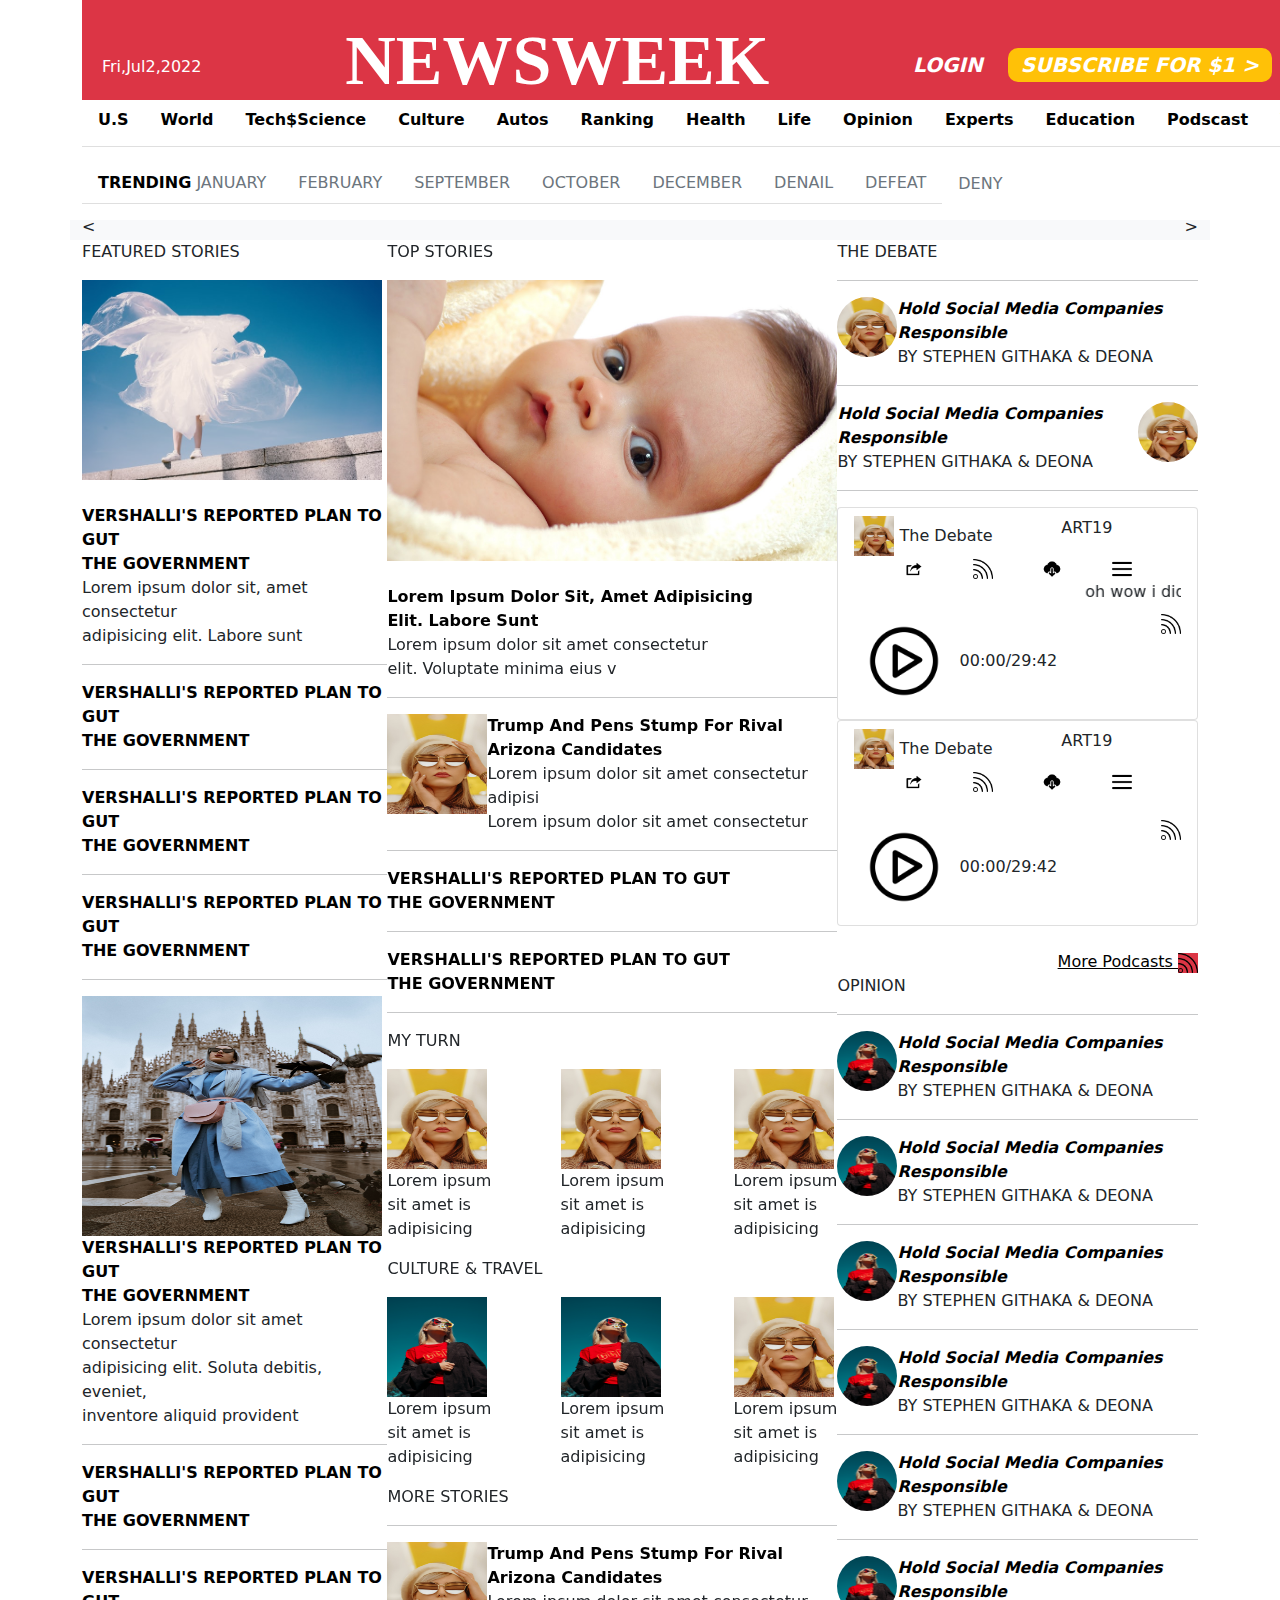
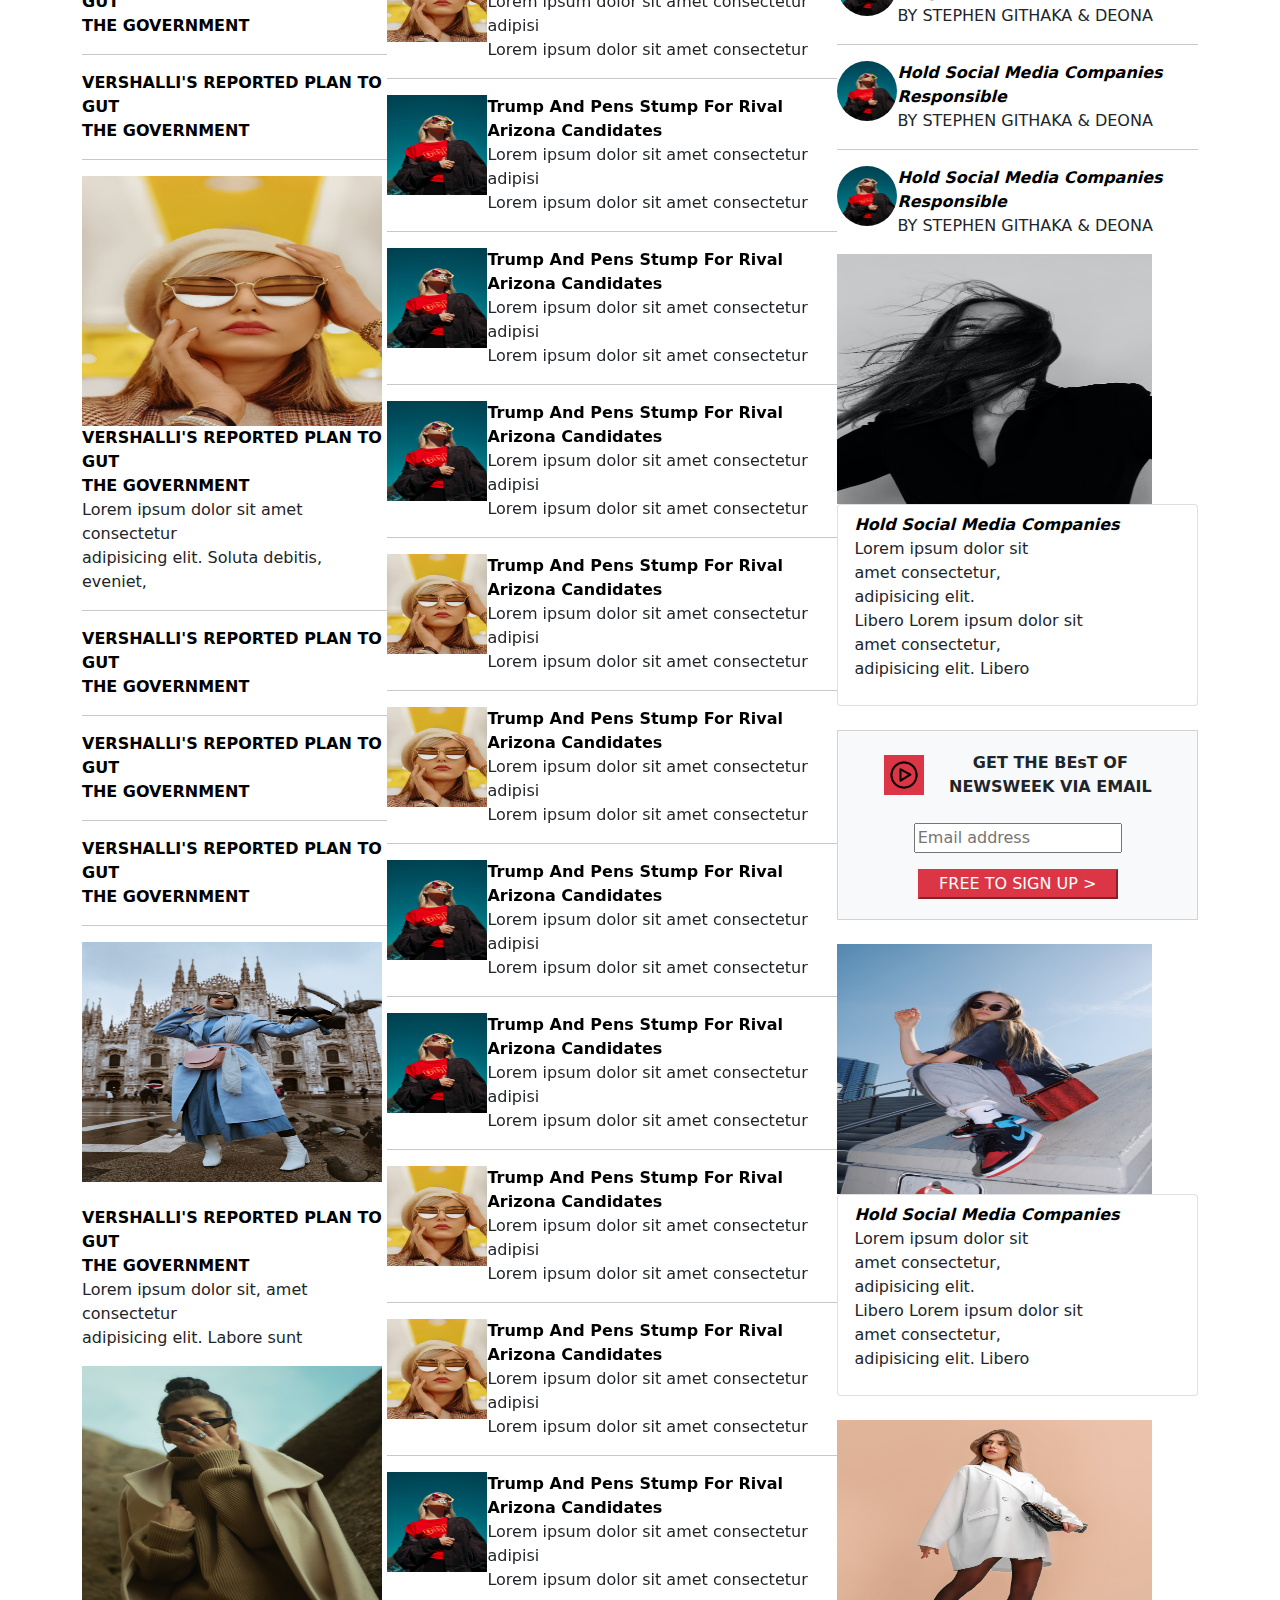
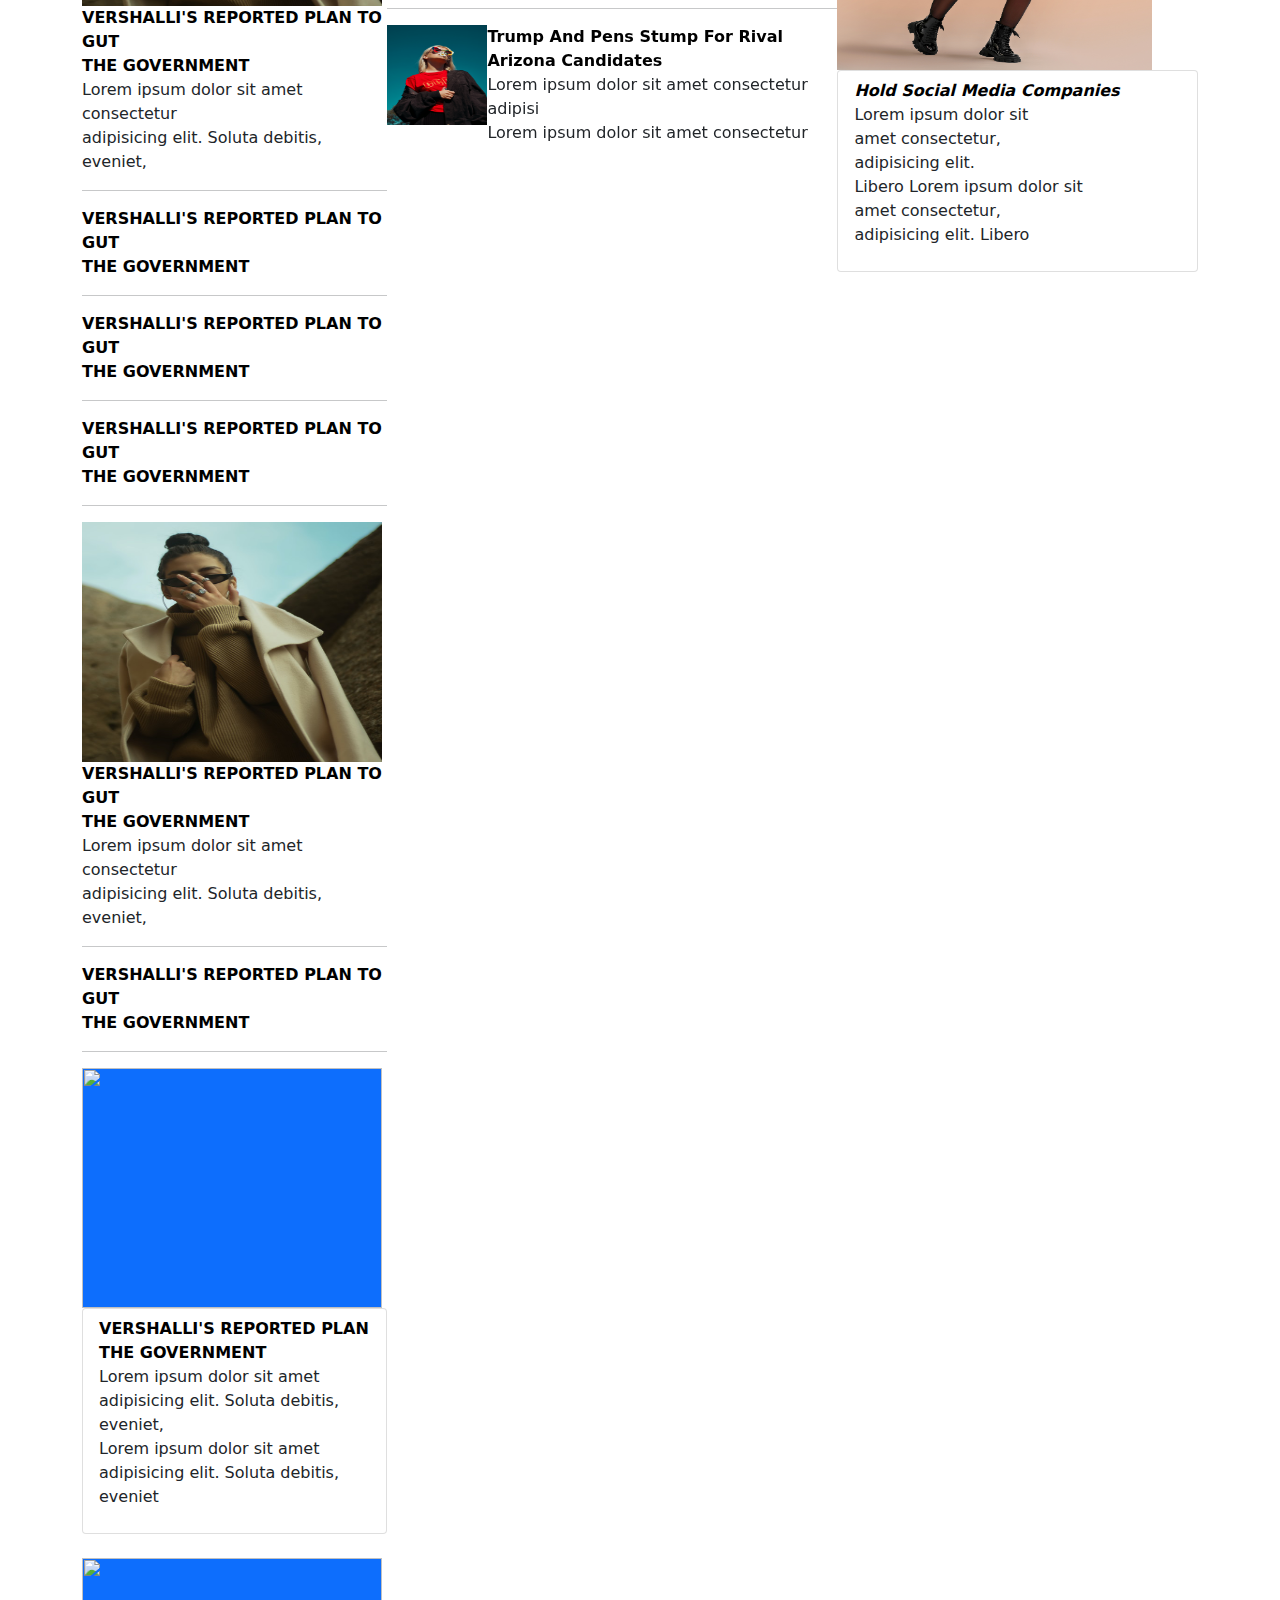
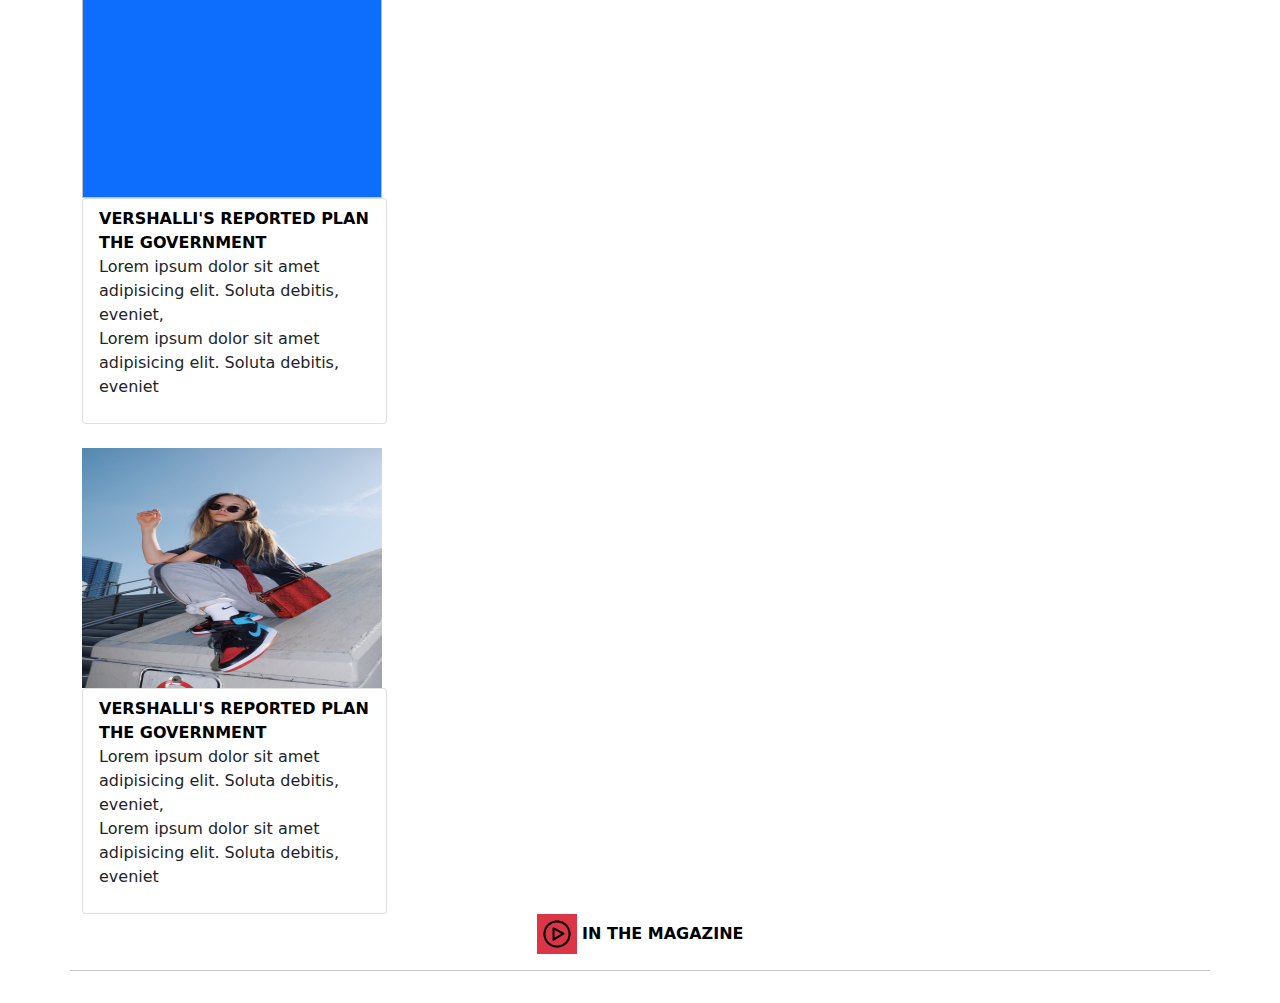
==== commit 5c663344: "add a newsweek folder containing html file and assets" ====
--- a/bootstrap-5.1.3-dist/index2.html
+++ b/bootstrap-5.1.3-dist/index2.html
@@ -12,10 +12,10 @@
 <body class="container">
 
     <div class=" d-flex justify-content-between bg-danger align-items-center sticky-top" style=" height: 100px;  padding-top: 30px; padding-right: 20px; padding-left: 20px; width: 1210px;">   
-       <div >   
+       <div>   
            <p class="text-white fs-p1" style="padding-top: 20px;">Fri,Jul2,2022 </p>
        </div> 
-      <div class="text-white "   > <h1 style="font-size: 70px; font-family:'Times New Roman', Times, serif;font-weight:bolder; " > NEWSWEEK</h1>  </div> 
+      <div class="text-white"> <h1 style="font-size: 70px; font-family:'Times New Roman', Times, serif;font-weight:bolder; " > NEWSWEEK</h1>  </div> 
        <div><a class="text-decoration-none text-white fst-italic fw-bold"  style="padding-right: 20px; font-size: 20px;" href="#">LOGIN</a>
        <SPan class="badge bg-warning fw-bold fst-italic fs-7" style="border-radius: 10px; font-size: 20px;"  >SUBSCRIBE FOR $1  ></SPan> </div>
     </div> 
@@ -35,7 +35,7 @@
             <li class="list-group-item"><a class="text-decoration-none fw-bold text-black"  href="">Education</a>  </li>
             <li class="list-group-item"> <a class="text-decoration-none fw-bold text-black"  href="" > Podscast</a></li>
             <li class="list-group-item"><a class="text-decoration-none fw-bold text-black"  href="">Vantage</a>  </li>
-        <li  class="list-group-item"> <p>Search </p> </li>
+        <li  class="list-group-item"> <button>Search </button> </li>
         <li> <img src="" alt=""> </li>
         </ul>
     </div>
@@ -56,8 +56,8 @@
             <p> > </p>
         </div>
         
- <div class="d-flex justify-content-between align-items-start" style="width: 1210px;">
-<div >
+ <div class="d-flex justify-content-between align-items-start  col-md-12 col-sm-12" style="width: 1210px;">
+<div>
     <p>FEATURED STORIES </p>
     <div> <img src="/karina-tess-H14pfhlfr24-unsplash.jpg" alt="" class="image-fluid" width="300px"></div>
    <div>
@@ -174,7 +174,7 @@
     </div>
 </div>
 
-<div class="animation-slide-up">
+<div class="sticky-top ">
     <p>TOP STORIES</p>
  <div><img src="/R.jpg" alt="" class="image-fluid" width="450px" height="30%" ></div>
  <br>   
@@ -388,6 +388,8 @@
                 <div><img src="/Icons/download-from-cloud.png" width="20px"  alt=""></div>
                 <div><img src="/Icons/menu.png" width="20px"  alt=""></div>
             </div>
+            <marquee behavior="scroll" direction="left" class="fs-6"> oh wow i did it working hard is good bussiness</marquee>
+               
             <br>
             <div>
                 <div class="float-start">    <img src="/Icons/player.png" width="100px" height="" alt="">
